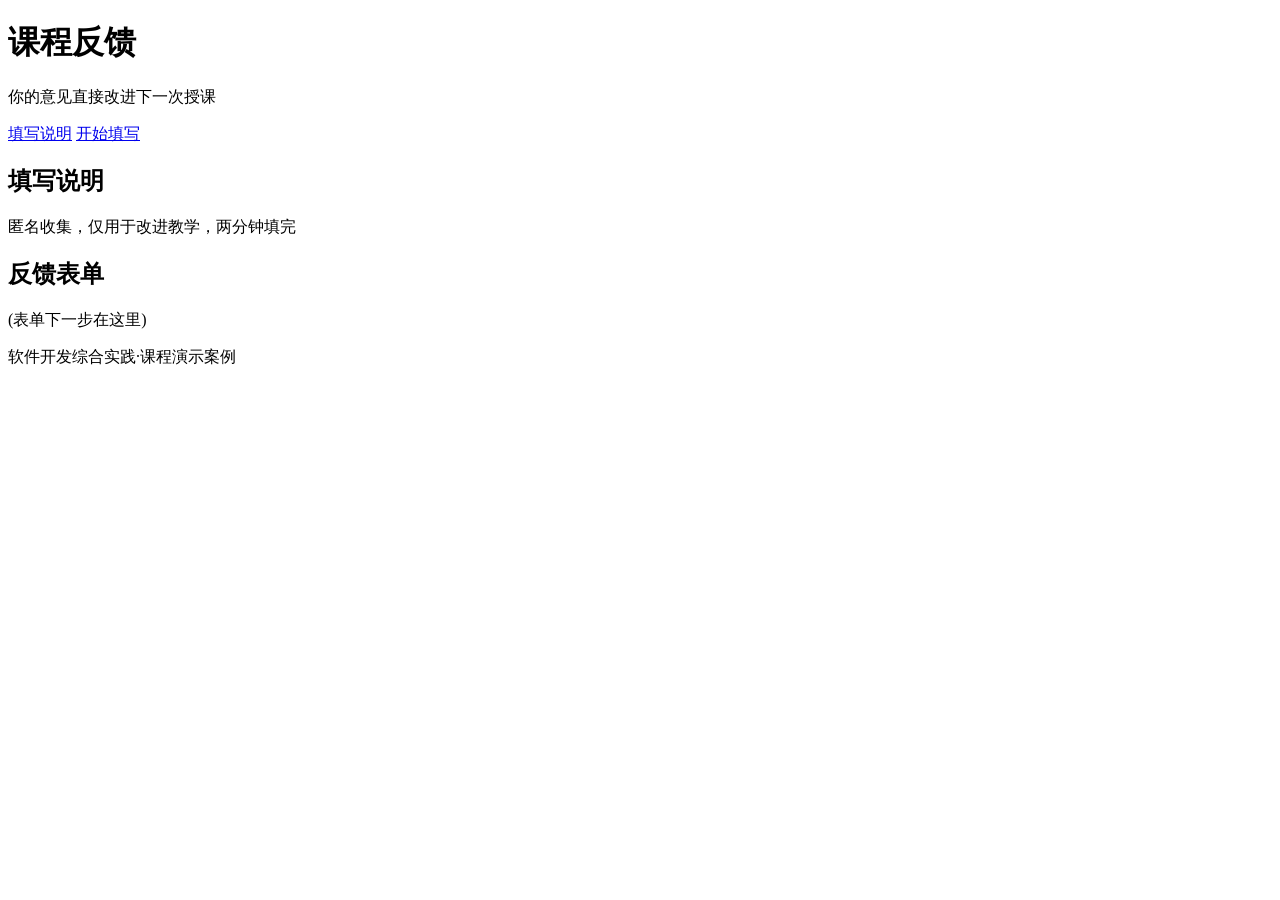
==== feedback-form/index.html @ d2846f29 "添加课程反馈页语义骨架" ====
<!DOCTYPE html>
<html lang="zh-CN">
<head>
    <meta charset="UTF-8">
    <meta name="viewport" content="width=device-width",initial-scale=1.0>
    <title>课程反馈</title>
</head>
<body>
    <header>
        <h1>课程反馈</h1>
        <p>你的意见直接改进下一次授课</p>
    </header>
    <nav>
        <a href="#intro">填写说明</a>
        <a href="#from">开始填写</a>
    </nav>
    <main>
        <section id="intro">
            <h2>填写说明</h2>
            <p>匿名收集，仅用于改进教学，两分钟填完</p>
        </section>
        <section id="from">
            <h2>反馈表单</h2>
            <p>(表单下一步在这里)</p>
        </section>
    </main>
    <footer>
        <p>软件开发综合实践·课程演示案例</p>
    </footer>
</body>
</html>
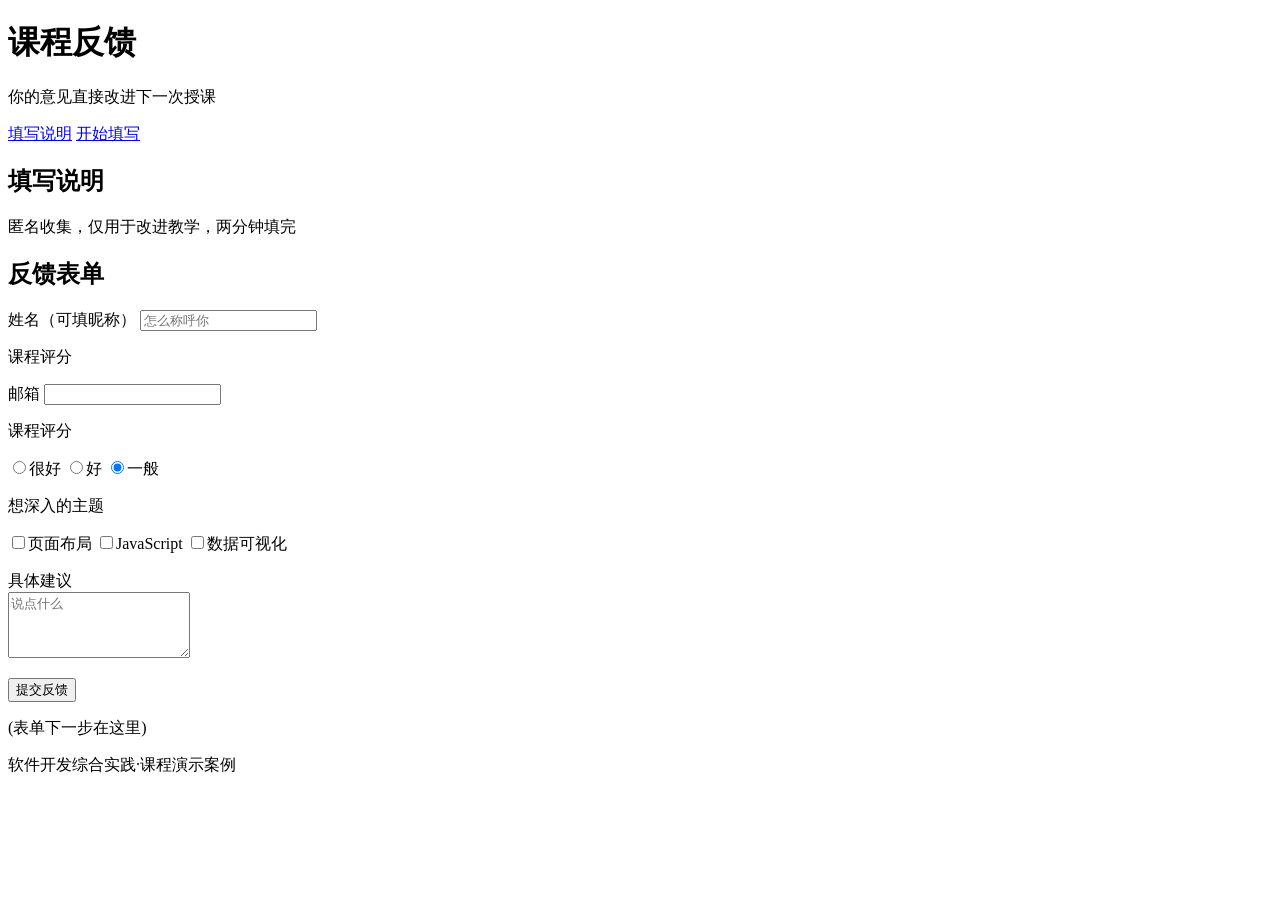
==== commit f50b3dcb: "添加反馈表单控件并关联label" ====
--- a/feedback-form/index.html
+++ b/feedback-form/index.html
@@ -21,6 +21,40 @@
         </section>
         <section id="from">
             <h2>反馈表单</h2>
+            <form action="#" method="get">
+                <p>
+                    <label for="name">姓名（可填昵称）</label>
+                    <input type="next" id="name" name="name" placeholder="怎么称呼你" required>
+                </p>
+                <p>
+                    课程评分
+                </p>    
+                <p>
+                    <label for="mail">邮箱</label>
+                    <input type="email" id="mail" name="mail" required>
+                </p>
+                <p>课程评分</p>
+                <p>
+                    <label><input type="radio" name="score" value="5" checked>很好</label>
+                    <label><input type="radio" name="score" value="4" checked>好</label>
+                    <label><input type="radio" name="score" value="3" checked>一般</label>
+                </p>
+                <p>
+                    想深入的主题
+                </p>
+                <p>
+                    <label><input type="checkbox" name="topic" value="layout">页面布局</label>
+                    <label><input type="checkbox" name="topic" value="js">JavaScript</label>
+                    <label><input type="checkbox" name="topic" value="chart">数据可视化</label>
+                </p>
+                <p>
+                    <label for="advice">具体建议</label><br>
+                    <textarea id="advice" name="advice" rows="4" maxleangth="200" placeholder="说点什么"></textarea>
+                </p>
+                <p>
+                    <button type="submit">提交反馈</button>
+                </p>
+            </form>
             <p>(表单下一步在这里)</p>
         </section>
     </main>
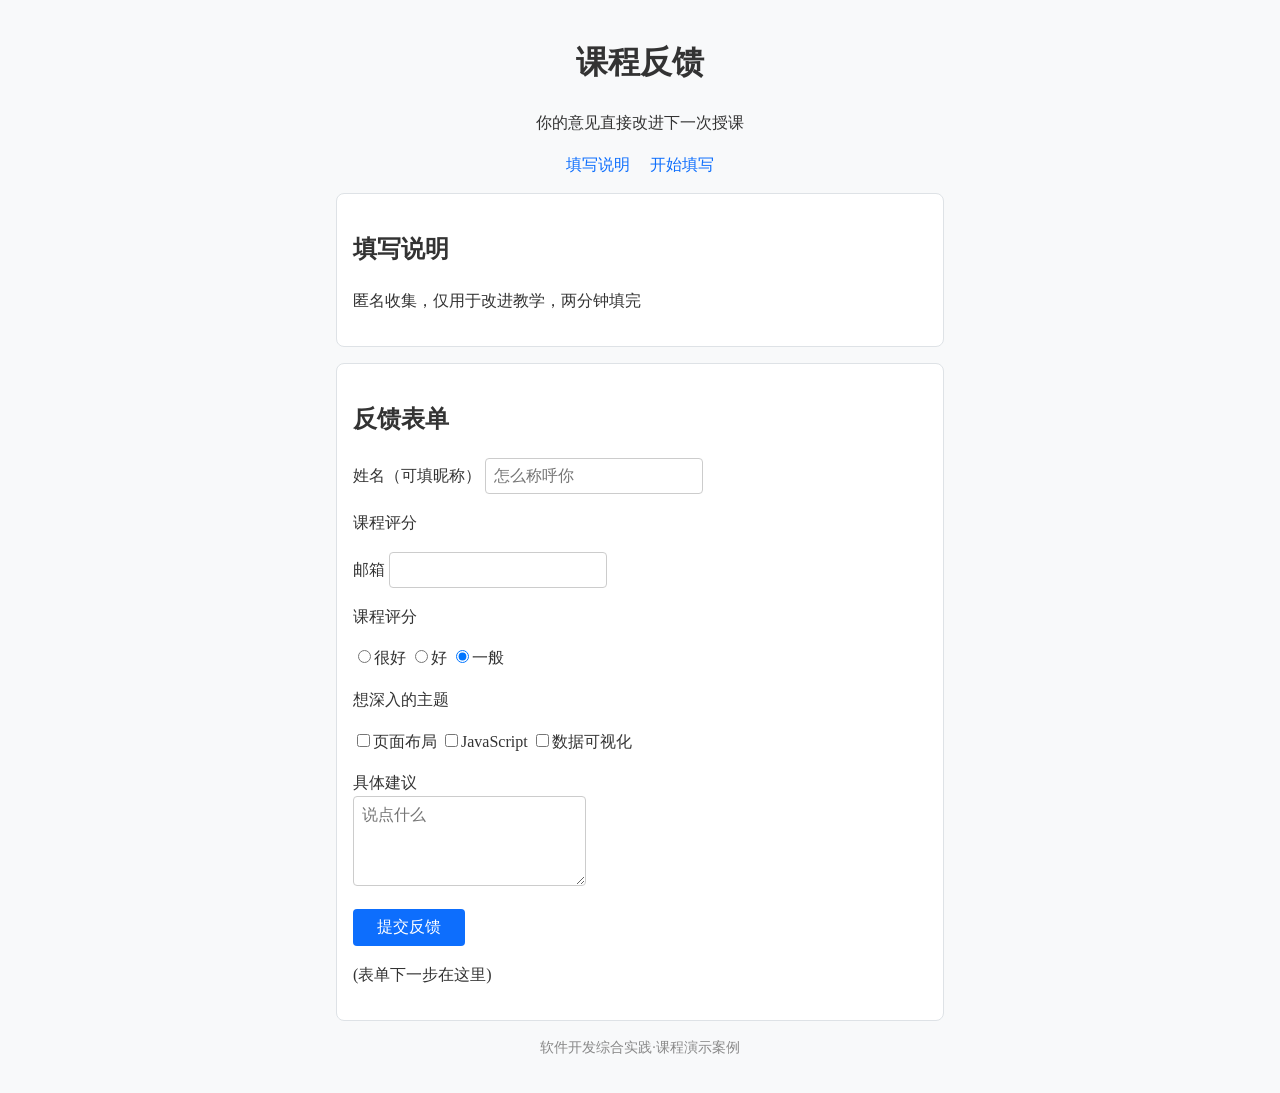
==== commit 869c42ae: "添加反馈页基础样式" ====
--- a/feedback-form/index.html
+++ b/feedback-form/index.html
@@ -7,6 +7,7 @@
 </head>
 <body>
     <header>
+        <link rel="stylesheet" href="style.css">
         <h1>课程反馈</h1>
         <p>你的意见直接改进下一次授课</p>
     </header>
--- a/feedback-form/style.css
+++ b/feedback-form/style.css
@@ -0,0 +1,55 @@
+*{
+    box-sizing: border-box;
+}
+
+body{
+    font-family: "Microsoft YaHei","PingFang SC","sans-serif";
+    color: #333;
+    line-height: 1.6;
+    background-color: #f8f9fa;
+    max-width: 640px;
+    margin: 0 auto;
+    padding: 16px;
+}
+header{
+    text-align: center;
+}
+
+nav{
+    text-align: center;
+    margin-bottom: 16px;
+}
+
+nav a{
+    color: #0d6efd;
+    text-decoration: none;
+    margin: 0 8px;
+}
+
+section{
+    background: #fff;
+    border: 1px solid #dee2e6;
+    border-radius: 8px;
+    padding: 16px;
+    margin-bottom: 16px;
+}
+
+input, textarea,select,button{
+    font-size: 16px;
+    padding: 8px;
+    border: 1px solid #ccc;
+    border-radius: 4px;
+}
+
+button{
+    background: #0d6efd;
+    color: #fff;
+    border: none;
+    padding: 8px 24px;
+}
+
+footer{
+    text-align: center;
+    color: #888;
+    font-size: 14px;
+}
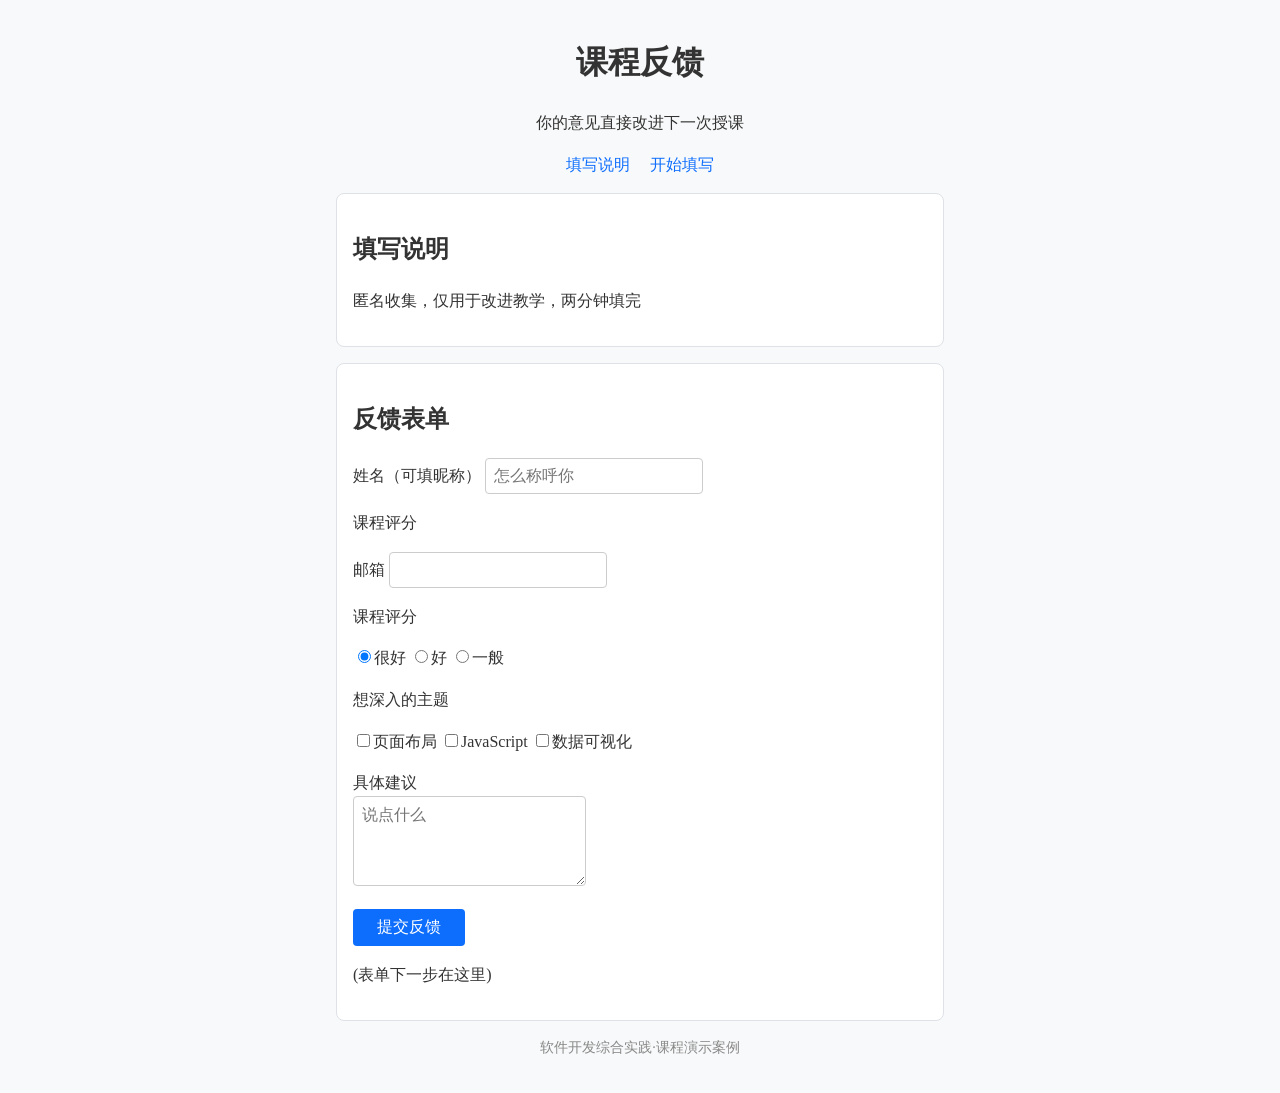
==== commit 93a11970: "添加反馈表单控件并关联label" ====
--- a/feedback-form/index.html
+++ b/feedback-form/index.html
@@ -37,8 +37,8 @@
                 <p>课程评分</p>
                 <p>
                     <label><input type="radio" name="score" value="5" checked>很好</label>
-                    <label><input type="radio" name="score" value="4" checked>好</label>
-                    <label><input type="radio" name="score" value="3" checked>一般</label>
+                    <label><input type="radio" name="score" value="4" >好</label>
+                    <label><input type="radio" name="score" value="3" >一般</label>
                 </p>
                 <p>
                     想深入的主题
